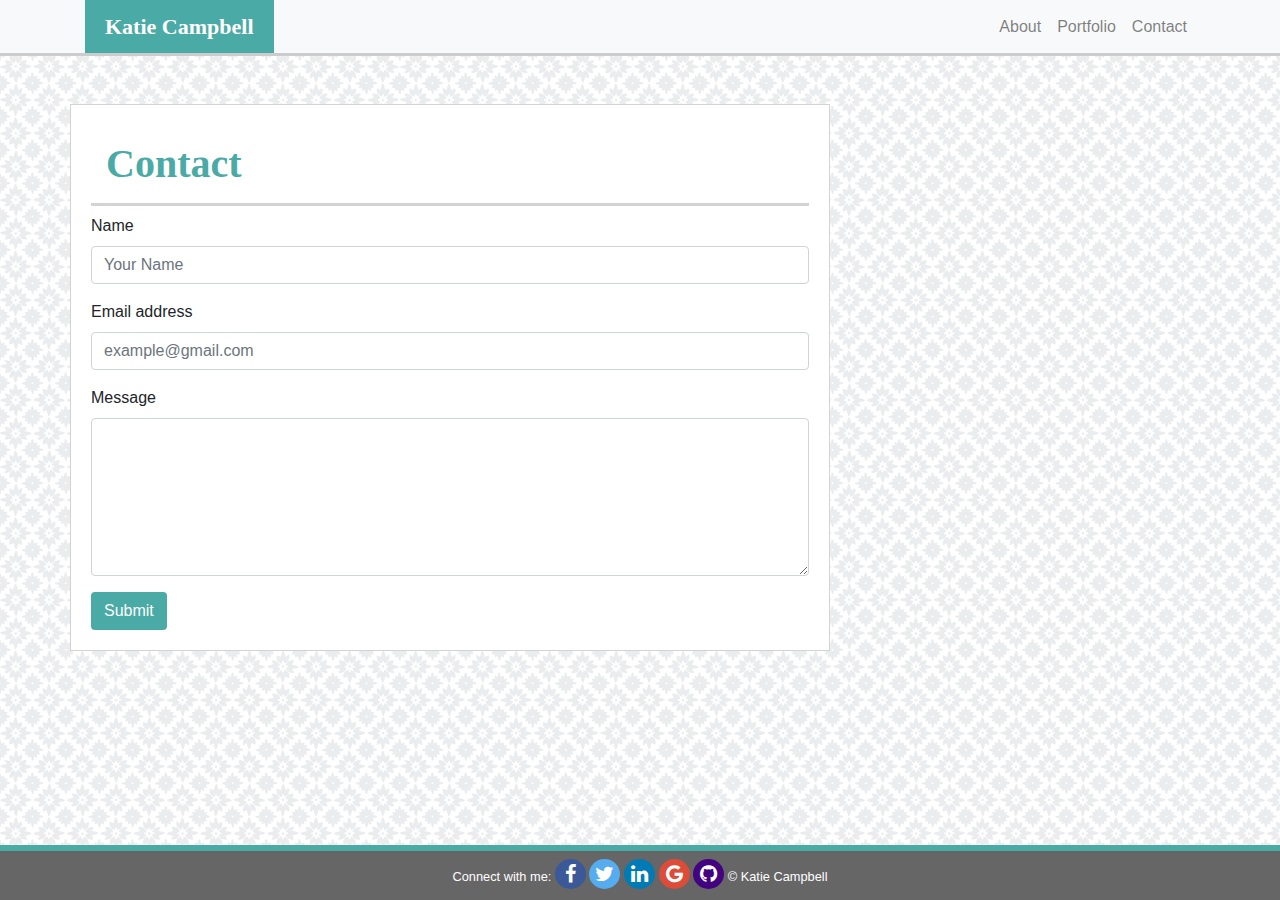
==== contact.html @ b0215d57 "edit form label" ====
<!DOCTYPE html>
<html lang="en">

<head>
    <meta charset="UTF-8">
    <meta name="viewport" content="width=device-width, initial-scale=1.0">
    <link rel="stylesheet" href="https://stackpath.bootstrapcdn.com/bootstrap/4.5.2/css/bootstrap.min.css"
        integrity="sha384-JcKb8q3iqJ61gNV9KGb8thSsNjpSL0n8PARn9HuZOnIxN0hoP+VmmDGMN5t9UJ0Z" crossorigin="anonymous">
    <link rel="stylesheet" href="https://cdnjs.cloudflare.com/ajax/libs/font-awesome/4.7.0/css/font-awesome.min.css">
    <link rel="stylesheet" href="./Assets/css/style.css">
    <title>Contact</title>
</head>

<body id="background">
    <nav class="navbar navbar-expand-lg navbar-light bg-light" id="border-bottom">
        <div class="container">
            <a class="navbar-brand text-white text-center bBack" href="#">Katie Campbell</a>
            <button class="navbar-toggler" type="button" data-toggle="collapse" data-target="#navbarNavAltMarkup"
                aria-controls="navbarNavAltMarkup" aria-expanded="false" aria-label="Toggle navigation">
                <span class="navbar-toggler-icon"></span>
            </button>
            <div class="collapse navbar-collapse justify-content-end" id="navbarNavAltMarkup">
                <div class="navbar-nav">
                    <a class="nav-link" href="index.html">About</a>
                    <a class="nav-link" href="portfolio.html">Portfolio</a>
                    <a class="nav-link" href="contact.html">Contact</a>
                </div>
            </div>
        </div>
    </nav>
    <main class="container mt-5">
        <div class="row">
            <div class="col-md-8 bg-white backgroundStuff">
                <h1>Contact</h1>
                <form>
                    <div class="form-group">
                        <label for="name">Name</label>
                        <input type="text" class="form-control" id="name" placeholder="Your Name">
                    </div>
                    <div class="form-group">
                        <label for="exampleInputEmail1">Email address</label>
                        <input type="email" class="form-control" id="exampleInputEmail1" placeholder="example@gmail.com">
                    </div>
                    <div class="form-group">
                        <label> Message</label>
                        <textarea class="form-control" id="exampleFormControlTextarea1" rows="6"></textarea>
                    </div>
                    <button type="submit" class="btn bBack text-white">Submit</button>
                </form>
            </div>
        </div>
    </main>
    
    <footer id="footer" class="py-2 text-white fixed-bottom border-top">
            <div class="container text-center">
                <small> Connect with me: 

                    <a href="https://www.facebook.com" target="_blank" class="fa fa-facebook"></a>
                    <a href="https://twitter.com/?lang=en" target="_blank" class="fa fa-twitter"></a>
                    <a href="https://www.linkedin.com/in/katiec2116/" target="_blank" class="fa fa-linkedin"></a>
                    <a href="https://www.google.com/" target="_blank" class="fa fa-google"></a>
                    <a href="https://github.com/katiec2116" target="_blank" class="fa fa-github"></a>
                &copy; Katie Campbell 
                </small>
            </div>
        </footer>
        <script src="https://code.jquery.com/jquery-3.5.1.slim.min.js"
            integrity="sha384-DfXdz2htPH0lsSSs5nCTpuj/zy4C+OGpamoFVy38MVBnE+IbbVYUew+OrCXaRkfj"
            crossorigin="anonymous"></script>
        <script src="https://cdn.jsdelivr.net/npm/popper.js@1.16.1/dist/umd/popper.min.js"
            integrity="sha384-9/reFTGAW83EW2RDu2S0VKaIzap3H66lZH81PoYlFhbGU+6BZp6G7niu735Sk7lN"
            crossorigin="anonymous"></script>
        <script src="https://stackpath.bootstrapcdn.com/bootstrap/4.5.2/js/bootstrap.min.js"
            integrity="sha384-B4gt1jrGC7Jh4AgTPSdUtOBvfO8shuf57BaghqFfPlYxofvL8/KUEfYiJOMMV+rV"
            crossorigin="anonymous"></script>
</body>

</html>
---- Assets/css/style.css ----
*, ::after, ::before {
    box-sizing: border-box;
}

body {
    min-height: 400px;
    margin-bottom: 100px;
    clear: both;
 }

 h1{
    padding: 15px;
    font-family: Georgia, 'Times New Roman', Times, serif;
    font-weight: 600;
    color: #4aaaa5;
    border-bottom:3px solid lightgrey;
}

/* container for portfolio elements */
 .container1{
    position: relative;
    text-align: center;
    color: whitesmoke;
}
/* formatting for portfolio buttons */
.banner {
    position: absolute;
    top: 77%;
    left: 51%;
    transform: translate(-50%, -50%);
    background-color:#4aaaa5;
    padding:5px 30px 5px 30px;
}

/* color for navbar brand, submit button, and porfolio buttons */
.bBack {
    background-color: #4aaaa5;
}

.backgroundStuff {
    border:1px solid lightgrey;
    padding:20px;
}

/* styling for navbar brand element */
.navbar-brand{
    padding:10px 20px 10px 20px;
    font-family: Georgia, 'Times New Roman', Times, serif;
    font-size: 22px;
    color: white;
    font-weight: 600;
    margin-right:0;
}

.navbar{
    padding:0px;
}
/* formatting profile picture */
#myPic{
    width:200px;
    height: 200px;
    margin:20px;
}

#border-bottom {
    border-bottom: 3px solid #cccccc;
    }

#background{
    background-image: url(../Images/moroccan-flower.png);
}

#footer {
    background-color: #666666;
    border-top: 6px solid #4aaaa5 !important;
    height: 55px;
}

/* format portfolion pages */
.img {
    margin:20px;
    height:200px;
    width:200px;
    border: 1px solid #666666;
}

/* format pictur in about me */
 .floatLeft{
    float: left;
}

/* formats screen at custom small size */
@media screen and (max-width:640px) {
        .navbar-brand{
            width:100%;
            font-size:35px
        }
        .col-sm-6{
            width: 100%;
        }
        .container{
            width:100%;
        }
}

/* display of portfolio buttons" */
.pLink{
    color:white;
}
.pLink:hover {
    font-size: 18px;
}

/* Style all font awesome icons */
.fa {
    padding: 5px;
    font-size: 20px;
    width: 31px;
    text-align: center;
    text-decoration: none;
    border-radius: 50%;
  }
  
  /*hovering over font awesom icons  */
  .fa:hover {
      opacity: 0.9;
  }
  
  /* coloring for individual icons */
  .fa-facebook {
    background: #3B5998;
    color: white;
  }
  
  .fa-twitter {
    background: #55ACEE;
    color: white;
  }
  .fa-linkedin {
    background: #007bb5;
    color: white;
  }
  .fa-google {
    background: #dd4b39;
    color: white;
  }
  .fa-github {
    background: #430280;
    color: white;
  }
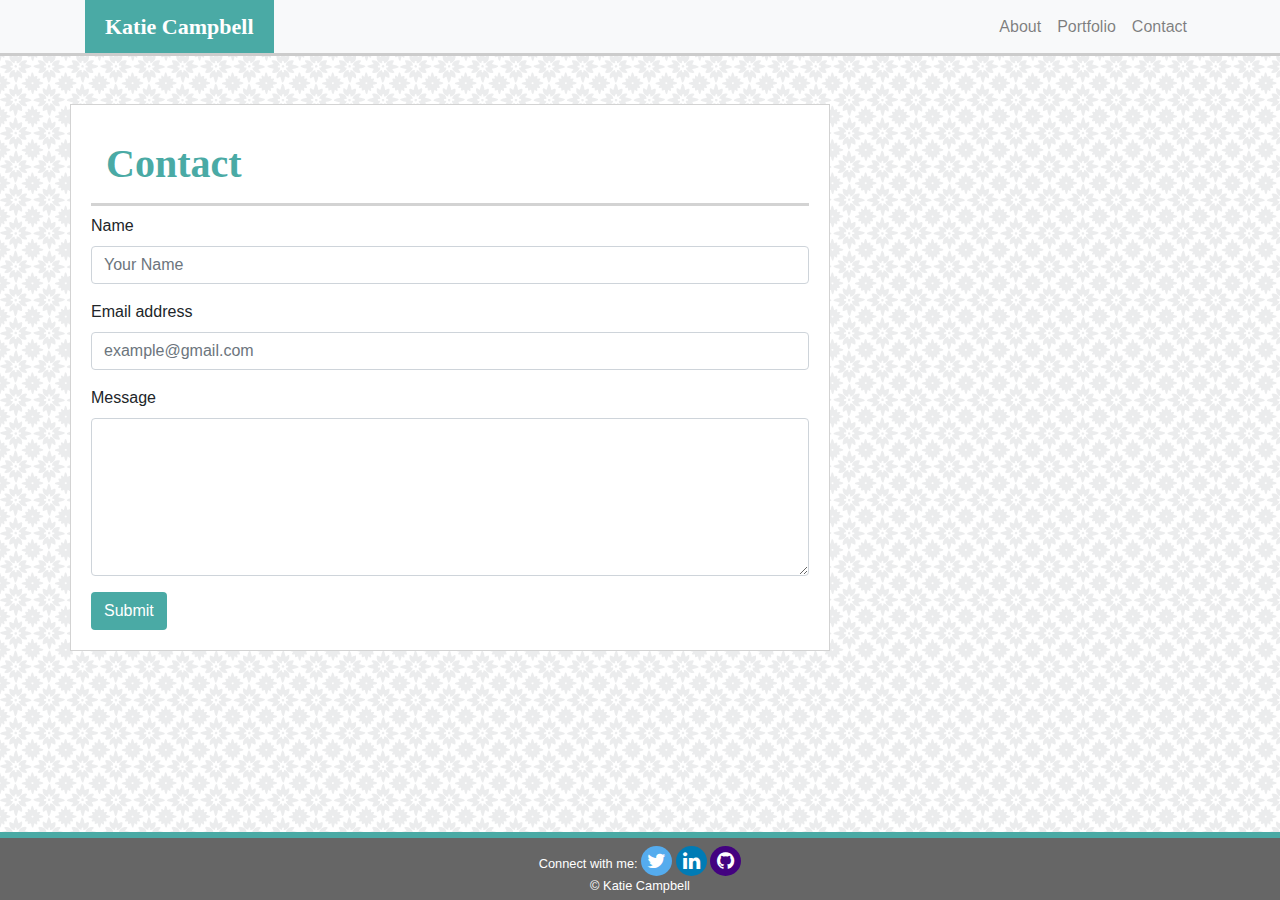
==== commit 41cc4a9b: "edit footer" ====
--- a/contact.html
+++ b/contact.html
@@ -14,7 +14,7 @@
 <body id="background">
     <nav class="navbar navbar-expand-lg navbar-light bg-light" id="border-bottom">
         <div class="container">
-            <a class="navbar-brand text-white text-center bBack" href="#">Katie Campbell</a>
+            <a class="navbar-brand text-white text-center bBack" href="index.html">Katie Campbell</a>
             <button class="navbar-toggler" type="button" data-toggle="collapse" data-target="#navbarNavAltMarkup"
                 aria-controls="navbarNavAltMarkup" aria-expanded="false" aria-label="Toggle navigation">
                 <span class="navbar-toggler-icon"></span>
@@ -51,16 +51,14 @@
         </div>
     </main>
     
-    <footer id="footer" class="py-2 text-white fixed-bottom border-top">
+    <footer id="footer-icon" class="py-2 text-white fixed-bottom border-top">
             <div class="container text-center">
                 <small> Connect with me: 
 
-                    <a href="https://www.facebook.com" target="_blank" class="fa fa-facebook"></a>
-                    <a href="https://twitter.com/?lang=en" target="_blank" class="fa fa-twitter"></a>
+                    <a href="https://twitter.com/katee_campbell/?lang=en" target="_blank" class="fa fa-twitter"></a>
                     <a href="https://www.linkedin.com/in/katiec2116/" target="_blank" class="fa fa-linkedin"></a>
-                    <a href="https://www.google.com/" target="_blank" class="fa fa-google"></a>
                     <a href="https://github.com/katiec2116" target="_blank" class="fa fa-github"></a>
-                &copy; Katie Campbell 
+                    <p>&copy; Katie Campbell</p>
                 </small>
             </div>
         </footer>
--- a/Assets/css/style.css
+++ b/Assets/css/style.css
@@ -26,10 +26,14 @@
 .banner {
     position: absolute;
     top: 77%;
-    left: 51%;
+    left: 50%;
     transform: translate(-50%, -50%);
     background-color:#4aaaa5;
-    padding:5px 30px 5px 30px;
+    padding:1% 2% 1% 2%;
+    border:2px solid white;
+}
+.pLink{
+    color:white !important;
 }
 
 /* color for navbar brand, submit button, and porfolio buttons */
@@ -76,7 +80,13 @@
     height: 55px;
 }
 
-/* format portfolion pages */
+#footer-icon{
+    background-color: #666666;
+    border-top: 6px solid #4aaaa5 !important;
+    height: 68px;
+}
+
+/* format portfolio pages */
 .img {
     margin:20px;
     height:200px;
@@ -107,8 +117,9 @@
 .pLink{
     color:white;
 }
-.pLink:hover {
-    font-size: 18px;
+.banner:hover {
+    border: 4px solid white;
+    color:white;
 }
 
 /* Style all font awesome icons */
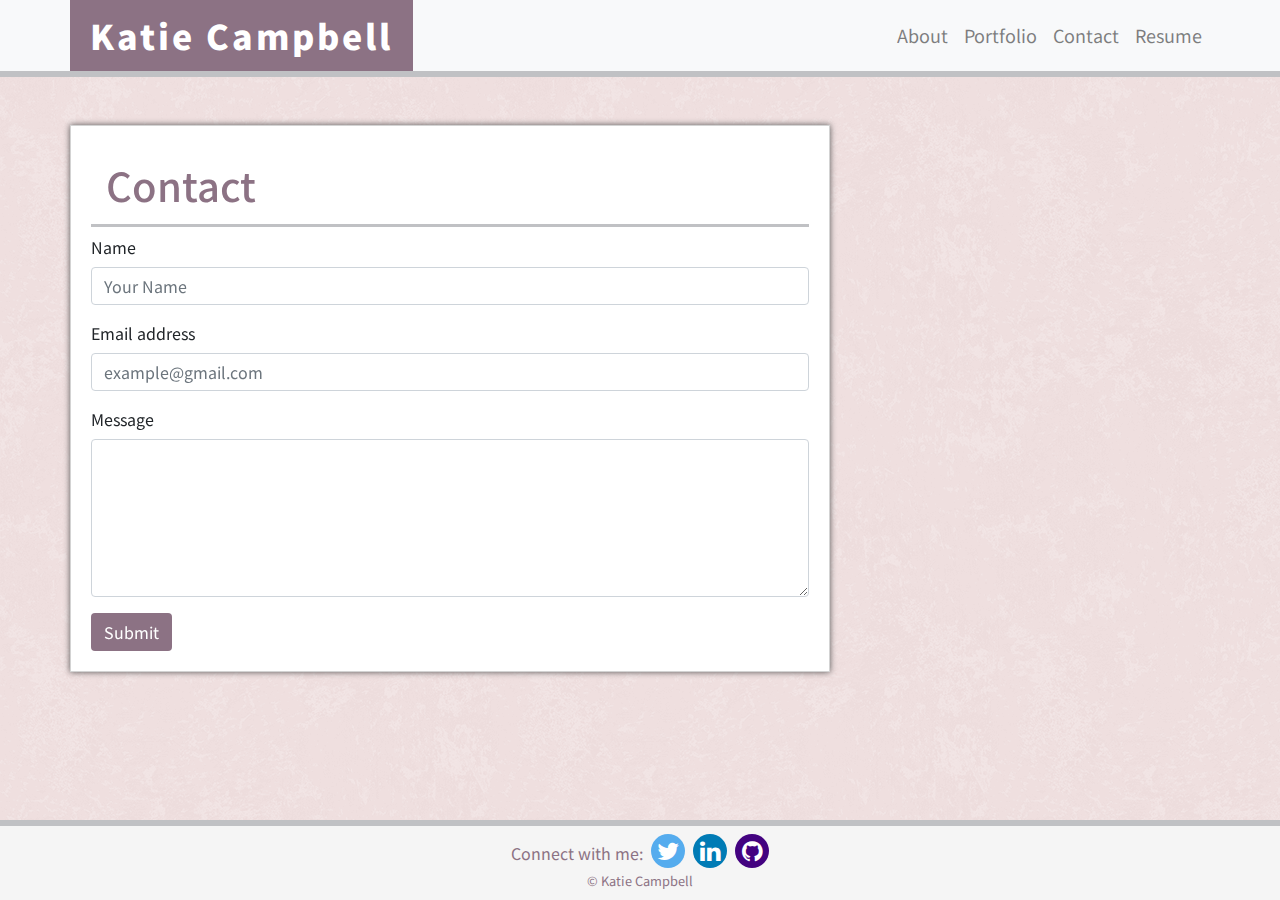
==== commit 6db0ef6b: "updated bio and changed theme" ====
--- a/contact.html
+++ b/contact.html
@@ -7,13 +7,14 @@
     <link rel="stylesheet" href="https://stackpath.bootstrapcdn.com/bootstrap/4.5.2/css/bootstrap.min.css"
         integrity="sha384-JcKb8q3iqJ61gNV9KGb8thSsNjpSL0n8PARn9HuZOnIxN0hoP+VmmDGMN5t9UJ0Z" crossorigin="anonymous">
     <link rel="stylesheet" href="https://cdnjs.cloudflare.com/ajax/libs/font-awesome/4.7.0/css/font-awesome.min.css">
+    <link href="https://fonts.googleapis.com/css2?family=Noto+Sans+JP&family=Poppins:wght@700&display=swap" rel="stylesheet">
     <link rel="stylesheet" href="./Assets/css/style.css">
     <title>Contact</title>
 </head>
 
 <body id="background">
     <nav class="navbar navbar-expand-lg navbar-light bg-light" id="border-bottom">
-        <div class="container">
+        <div class="container px-0">
             <a class="navbar-brand text-white text-center bBack" href="index.html">Katie Campbell</a>
             <button class="navbar-toggler" type="button" data-toggle="collapse" data-target="#navbarNavAltMarkup"
                 aria-controls="navbarNavAltMarkup" aria-expanded="false" aria-label="Toggle navigation">
@@ -24,6 +25,7 @@
                     <a class="nav-link" href="index.html">About</a>
                     <a class="nav-link" href="portfolio.html">Portfolio</a>
                     <a class="nav-link" href="contact.html">Contact</a>
+                    <a class="nav-link" href="resume.html">Resume</a>
                 </div>
             </div>
         </div>
@@ -51,13 +53,14 @@
         </div>
     </main>
     
-    <footer id="footer-icon" class="py-2 text-white fixed-bottom border-top">
-            <div class="container text-center">
-                <small> Connect with me: 
+    <footer id="footer" class="py-2 text-white fixed-bottom border-top">
+            <div class="container footer-text text-center">
+                Connect with me: 
 
                     <a href="https://twitter.com/katee_campbell/?lang=en" target="_blank" class="fa fa-twitter"></a>
                     <a href="https://www.linkedin.com/in/katiec2116/" target="_blank" class="fa fa-linkedin"></a>
                     <a href="https://github.com/katiec2116" target="_blank" class="fa fa-github"></a>
+                <small> 
                     <p>&copy; Katie Campbell</p>
                 </small>
             </div>
--- a/Assets/css/style.css
+++ b/Assets/css/style.css
@@ -6,14 +6,14 @@
     min-height: 400px;
     margin-bottom: 100px;
     clear: both;
+    font-family: 'Noto Sans JP', sans-serif;
  }
 
  h1{
     padding: 15px;
-    font-family: Georgia, 'Times New Roman', Times, serif;
-    font-weight: 600;
-    color: #4aaaa5;
-    border-bottom:3px solid lightgrey;
+    font-family: 'Noto Sans JP', sans-serif;
+    color:  #8C7284;
+    border-bottom:3px solid #c0c1c4;
 }
 
 /* container for portfolio elements */
@@ -28,7 +28,7 @@
     top: 77%;
     left: 50%;
     transform: translate(-50%, -50%);
-    background-color:#4aaaa5;
+    background-color:  #8C7284;
     padding:1% 2% 1% 2%;
     border:2px solid white;
 }
@@ -38,22 +38,27 @@
 
 /* color for navbar brand, submit button, and porfolio buttons */
 .bBack {
-    background-color: #4aaaa5;
+    background-color:  #8C7284;
 }
 
 .backgroundStuff {
     border:1px solid lightgrey;
     padding:20px;
+    filter: drop-shadow(0px 0px 3px rgb(85, 84, 84));
 }
 
 /* styling for navbar brand element */
 .navbar-brand{
     padding:10px 20px 10px 20px;
-    font-family: Georgia, 'Times New Roman', Times, serif;
-    font-size: 22px;
+    font-family: 'Noto Sans JP', sans-serif;
+    letter-spacing: 3px;;
+    font-size: 34px;
+    font-weight: 900;
     color: white;
-    font-weight: 600;
     margin-right:0;
+}
+a.nav-link{
+    font-size: 18px;;
 }
 
 .navbar{
@@ -64,26 +69,25 @@
     width:200px;
     height: 200px;
     margin:20px;
+    margin-left:0;
 }
 
 #border-bottom {
-    border-bottom: 3px solid #cccccc;
+    border-bottom: 6px solid #c0c1c4; ;
     }
 
 #background{
-    background-image: url(../Images/moroccan-flower.png);
+    background-image: url(../Images/pink_rice.png);
 }
 
 #footer {
-    background-color: #666666;
-    border-top: 6px solid #4aaaa5 !important;
-    height: 55px;
+    background-color: whitesmoke;
+    border-top: 6px solid  #c0c1c4 !important;
+    height: 80px;
 }
 
-#footer-icon{
-    background-color: #666666;
-    border-top: 6px solid #4aaaa5 !important;
-    height: 68px;
+.footer-text{
+    color: #8C7284;
 }
 
 /* format portfolio pages */
@@ -91,7 +95,8 @@
     margin:20px;
     height:200px;
     width:200px;
-    border: 1px solid #666666;
+    filter: drop-shadow(0px 0px 3px rgb(85, 84, 84));
+
 }
 
 /* format pictur in about me */
@@ -125,24 +130,22 @@
 /* Style all font awesome icons */
 .fa {
     padding: 5px;
-    font-size: 20px;
-    width: 31px;
+    font-size: 24px;
+    width: 34px;
     text-align: center;
     text-decoration: none;
     border-radius: 50%;
+    margin-left: 4px;
+    margin-bottom: 3px;;
   }
   
   /*hovering over font awesom icons  */
   .fa:hover {
-      opacity: 0.9;
+      background-color: whitesmoke;
+      text-shadow: 0 0 4px rgb(65, 65, 65);
   }
   
   /* coloring for individual icons */
-  .fa-facebook {
-    background: #3B5998;
-    color: white;
-  }
-  
   .fa-twitter {
     background: #55ACEE;
     color: white;
@@ -151,11 +154,13 @@
     background: #007bb5;
     color: white;
   }
-  .fa-google {
-    background: #dd4b39;
-    color: white;
-  }
   .fa-github {
     background: #430280;
     color: white;
   }
+  .fa-github:hover{
+      color: #430280;
+  }
+  .fa-twitter:hover{
+    color: #55acee;
+  }
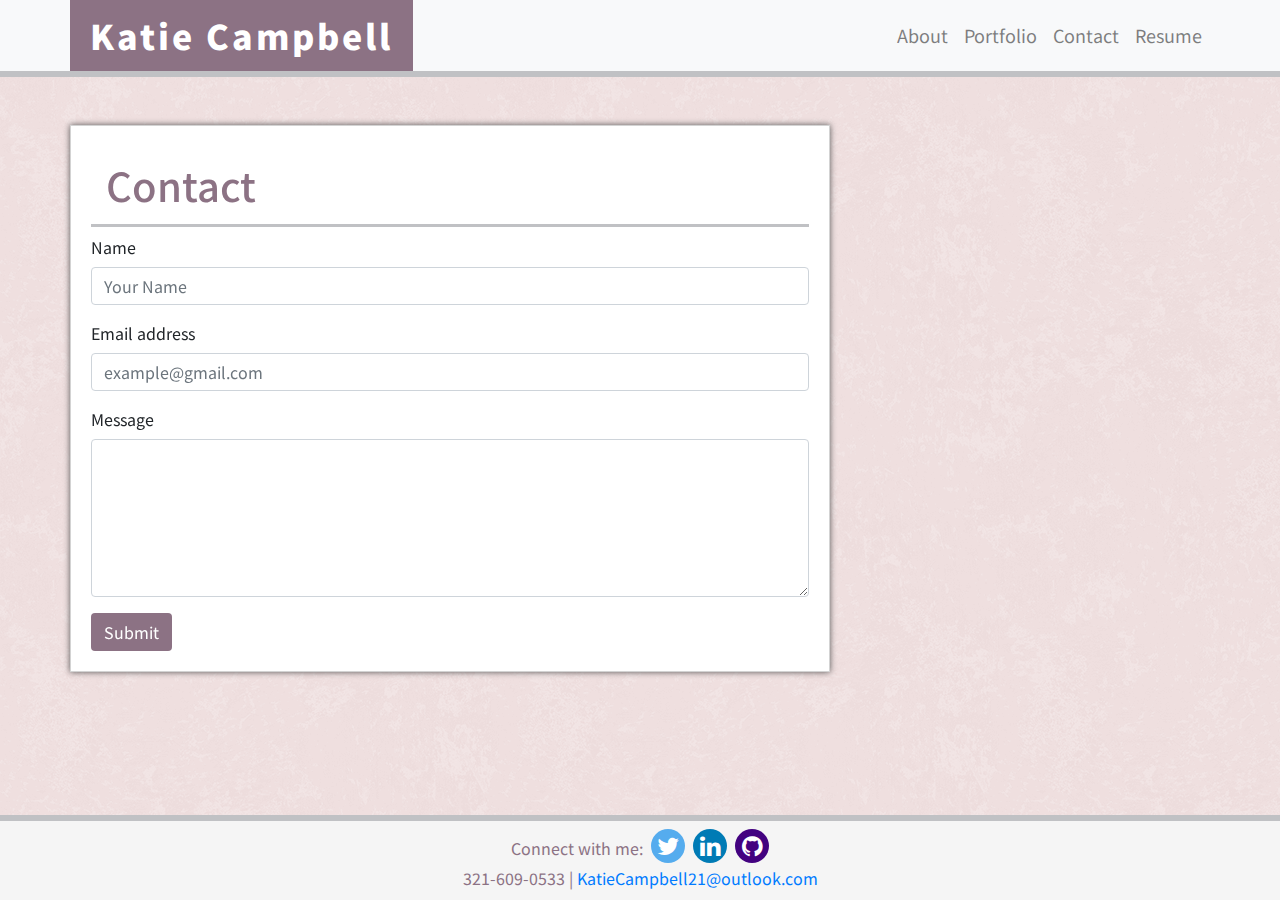
==== commit 48eea48c: "updated footer" ====
--- a/contact.html
+++ b/contact.html
@@ -7,7 +7,7 @@
     <link rel="stylesheet" href="https://stackpath.bootstrapcdn.com/bootstrap/4.5.2/css/bootstrap.min.css"
         integrity="sha384-JcKb8q3iqJ61gNV9KGb8thSsNjpSL0n8PARn9HuZOnIxN0hoP+VmmDGMN5t9UJ0Z" crossorigin="anonymous">
     <link rel="stylesheet" href="https://cdnjs.cloudflare.com/ajax/libs/font-awesome/4.7.0/css/font-awesome.min.css">
-    <link href="https://fonts.googleapis.com/css2?family=Noto+Sans+JP&family=Poppins:wght@700&display=swap" rel="stylesheet">
+    <link href="https://fonts.googleapis.com/css2?family=Noto+Sans+JP&display=swap" rel="stylesheet">
     <link rel="stylesheet" href="./Assets/css/style.css">
     <title>Contact</title>
 </head>
@@ -60,9 +60,7 @@
                     <a href="https://twitter.com/katee_campbell/?lang=en" target="_blank" class="fa fa-twitter"></a>
                     <a href="https://www.linkedin.com/in/katiec2116/" target="_blank" class="fa fa-linkedin"></a>
                     <a href="https://github.com/katiec2116" target="_blank" class="fa fa-github"></a>
-                <small> 
-                    <p>&copy; Katie Campbell</p>
-                </small>
+                    <p>321-609-0533 | <a href="mailto:KatieCampbell21@outlook.com">KatieCampbell21@outlook.com</a></p>
             </div>
         </footer>
         <script src="https://code.jquery.com/jquery-3.5.1.slim.min.js"
--- a/Assets/css/style.css
+++ b/Assets/css/style.css
@@ -83,7 +83,7 @@
 #footer {
     background-color: whitesmoke;
     border-top: 6px solid  #c0c1c4 !important;
-    height: 80px;
+    height: 85px;
 }
 
 .footer-text{
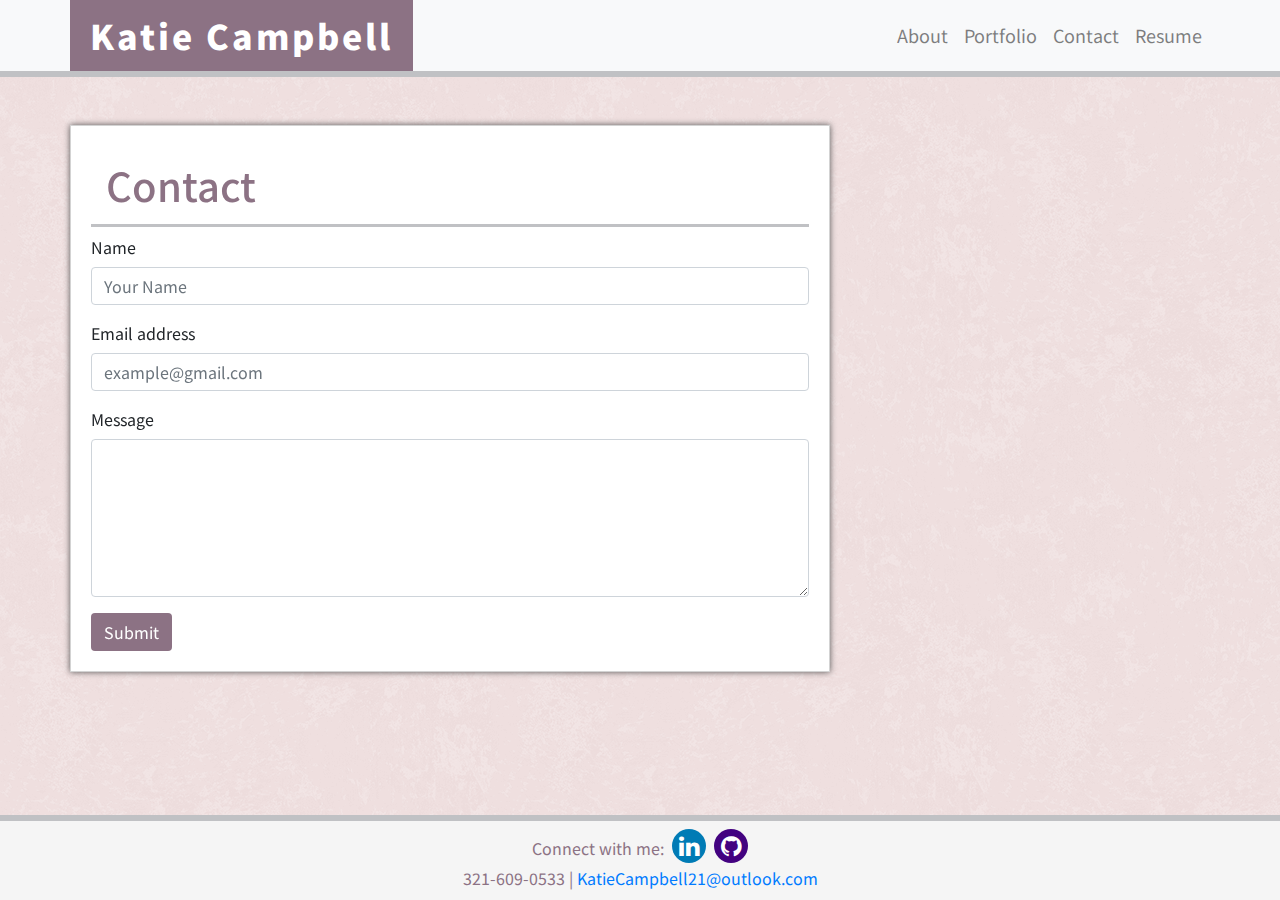
==== commit 53a2cf59: "removed twitter" ====
--- a/contact.html
+++ b/contact.html
@@ -57,7 +57,6 @@
             <div class="container footer-text text-center">
                 Connect with me: 
 
-                    <a href="https://twitter.com/katee_campbell/?lang=en" target="_blank" class="fa fa-twitter"></a>
                     <a href="https://www.linkedin.com/in/katiec2116/" target="_blank" class="fa fa-linkedin"></a>
                     <a href="https://github.com/katiec2116" target="_blank" class="fa fa-github"></a>
                     <p>321-609-0533 | <a href="mailto:KatieCampbell21@outlook.com">KatieCampbell21@outlook.com</a></p>
--- a/Assets/css/style.css
+++ b/Assets/css/style.css
@@ -146,10 +146,6 @@
   }
   
   /* coloring for individual icons */
-  .fa-twitter {
-    background: #55ACEE;
-    color: white;
-  }
   .fa-linkedin {
     background: #007bb5;
     color: white;
@@ -161,6 +157,3 @@
   .fa-github:hover{
       color: #430280;
   }
-  .fa-twitter:hover{
-    color: #55acee;
-  }
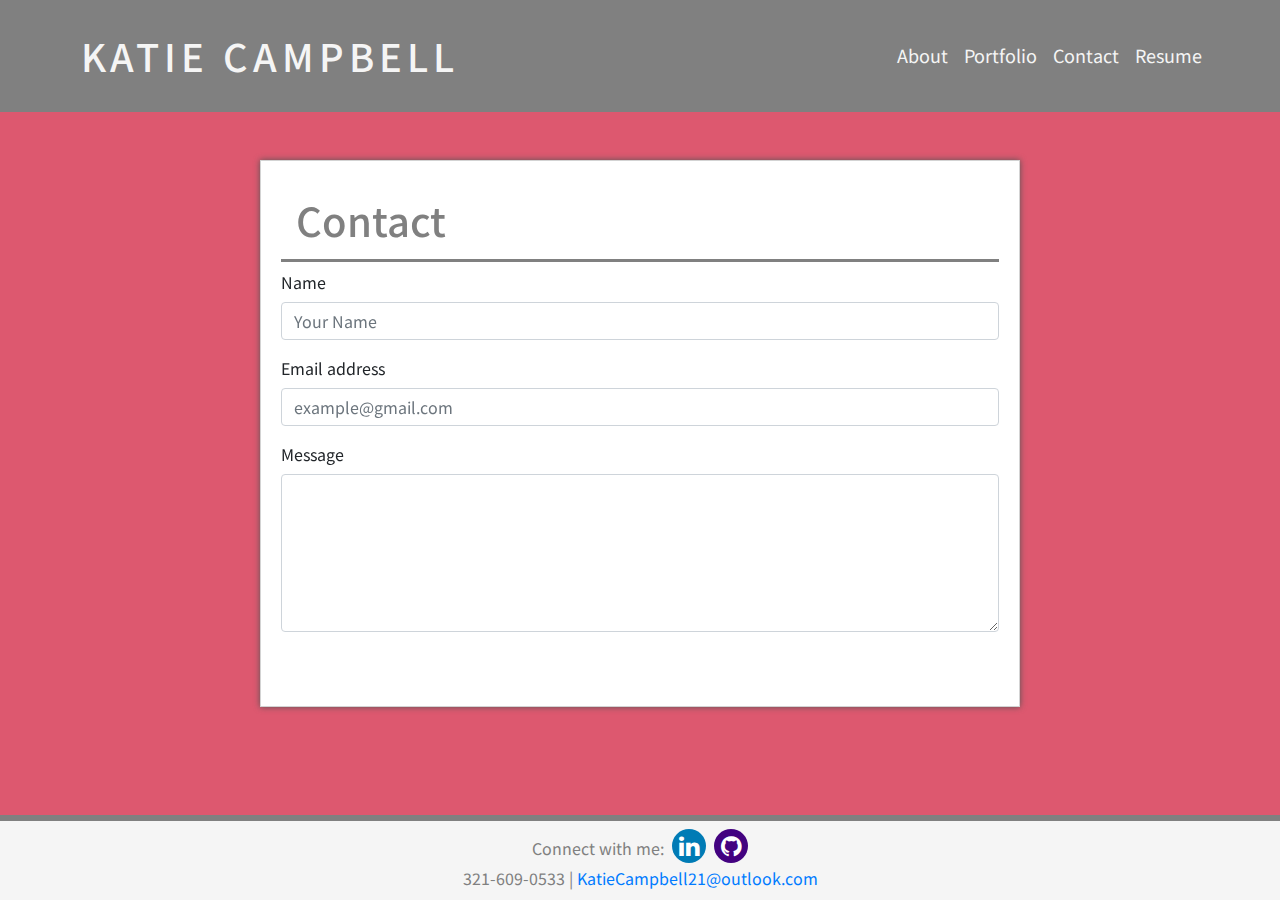
==== commit 5639a7f6: "updated portfolio" ====
--- a/contact.html
+++ b/contact.html
@@ -7,16 +7,16 @@
     <link rel="stylesheet" href="https://stackpath.bootstrapcdn.com/bootstrap/4.5.2/css/bootstrap.min.css"
         integrity="sha384-JcKb8q3iqJ61gNV9KGb8thSsNjpSL0n8PARn9HuZOnIxN0hoP+VmmDGMN5t9UJ0Z" crossorigin="anonymous">
     <link rel="stylesheet" href="https://cdnjs.cloudflare.com/ajax/libs/font-awesome/4.7.0/css/font-awesome.min.css">
-    <link href="https://fonts.googleapis.com/css2?family=Noto+Sans+JP&display=swap" rel="stylesheet">
+    <link href="https://fonts.googleapis.com/css2?family=Noto+Sans+JP:wght@400;500;900&display=swap" rel="stylesheet">
     <link rel="stylesheet" href="./Assets/css/style.css">
     <title>Contact</title>
 </head>
 
 <body id="background">
-    <nav class="navbar navbar-expand-lg navbar-light bg-light" id="border-bottom">
+    <nav class="navbar navbar-expand-lg py-3">
         <div class="container px-0">
-            <a class="navbar-brand text-white text-center bBack" href="index.html">Katie Campbell</a>
-            <button class="navbar-toggler" type="button" data-toggle="collapse" data-target="#navbarNavAltMarkup"
+            <a class="navbar-brand" href="index.html">KATIE CAMPBELL</a>
+            <button class="navbar-toggler navbar-dark" type="button" data-toggle="collapse" data-target="#navbarNavAltMarkup"
                 aria-controls="navbarNavAltMarkup" aria-expanded="false" aria-label="Toggle navigation">
                 <span class="navbar-toggler-icon"></span>
             </button>
@@ -32,6 +32,7 @@
     </nav>
     <main class="container mt-5">
         <div class="row">
+            <div class = "col-md-2"></div>
             <div class="col-md-8 bg-white backgroundStuff">
                 <h1>Contact</h1>
                 <form>
--- a/Assets/css/style.css
+++ b/Assets/css/style.css
@@ -12,9 +12,10 @@
  h1{
     padding: 15px;
     font-family: 'Noto Sans JP', sans-serif;
-    color:  #8C7284;
-    border-bottom:3px solid #c0c1c4;
+    color: grey;
+    border-bottom:3px solid grey
 }
+
 
 /* container for portfolio elements */
  .container1{
@@ -28,7 +29,7 @@
     top: 77%;
     left: 50%;
     transform: translate(-50%, -50%);
-    background-color:  #8C7284;
+    background-color:  grey;
     padding:1% 2% 1% 2%;
     border:2px solid white;
 }
@@ -37,9 +38,6 @@
 }
 
 /* color for navbar brand, submit button, and porfolio buttons */
-.bBack {
-    background-color:  #8C7284;
-}
 
 .backgroundStuff {
     border:1px solid lightgrey;
@@ -49,59 +47,79 @@
 
 /* styling for navbar brand element */
 .navbar-brand{
-    padding:10px 20px 10px 20px;
     font-family: 'Noto Sans JP', sans-serif;
-    letter-spacing: 3px;;
-    font-size: 34px;
-    font-weight: 900;
-    color: white;
-    margin-right:0;
+    font-weight: 500;
+    letter-spacing: 5px;
+    font-size: 38px;
+    color: whitesmoke;
+    padding: 1%;
+    
 }
 a.nav-link{
-    font-size: 18px;;
+    font-size: 18px;
+    color: whitesmoke;
+}
+
+a.nav-link:hover{
+    font-size: 20px;
 }
 
 .navbar{
-    padding:0px;
+    background-color: grey
+}
+
+.navbar-toggler-icon{
+    color: whitesmoke !important
 }
 /* formatting profile picture */
-#myPic{
-    width:200px;
-    height: 200px;
-    margin:20px;
-    margin-left:0;
+#myPic { 
+    display: block;
+    margin-left: auto;
+    margin-right:auto;
+    margin-top: 10%;
+}
+#star { 
+    display: block;
+    margin-left: auto;
+    margin-right:auto;
+
 }
 
-#border-bottom {
-    border-bottom: 6px solid #c0c1c4; ;
-    }
+.name {
+    margin-top: 5%;
+    color: whitesmoke;
+    font-family: 'Noto Sans JP', sans-serif;
+    font-weight: bold;
+    font-size: 60px;
+    letter-spacing: 15px;
+
+}
+
+.aboutMe {
+    margin-top: 15%;
+}
 
 #background{
-    background-image: url(../Images/pink_rice.png);
+    background-color:rgb(221, 88, 111);
 }
 
 #footer {
     background-color: whitesmoke;
-    border-top: 6px solid  #c0c1c4 !important;
+    border-top: 6px solid  grey !important;
     height: 85px;
 }
 
 .footer-text{
-    color: #8C7284;
+    color: grey;
 }
 
 /* format portfolio pages */
 .img {
     margin:20px;
-    height:200px;
-    width:200px;
+    height:225px;
+    width:225px;
     filter: drop-shadow(0px 0px 3px rgb(85, 84, 84));
 
-}
-
-/* format pictur in about me */
- .floatLeft{
-    float: left;
 }
 
 /* formats screen at custom small size */
@@ -132,14 +150,12 @@
     padding: 5px;
     font-size: 24px;
     width: 34px;
-    text-align: center;
-    text-decoration: none;
     border-radius: 50%;
     margin-left: 4px;
-    margin-bottom: 3px;;
+    margin-bottom: 3px;
   }
   
-  /*hovering over font awesom icons  */
+  /*hovering over font awesome icons  */
   .fa:hover {
       background-color: whitesmoke;
       text-shadow: 0 0 4px rgb(65, 65, 65);
